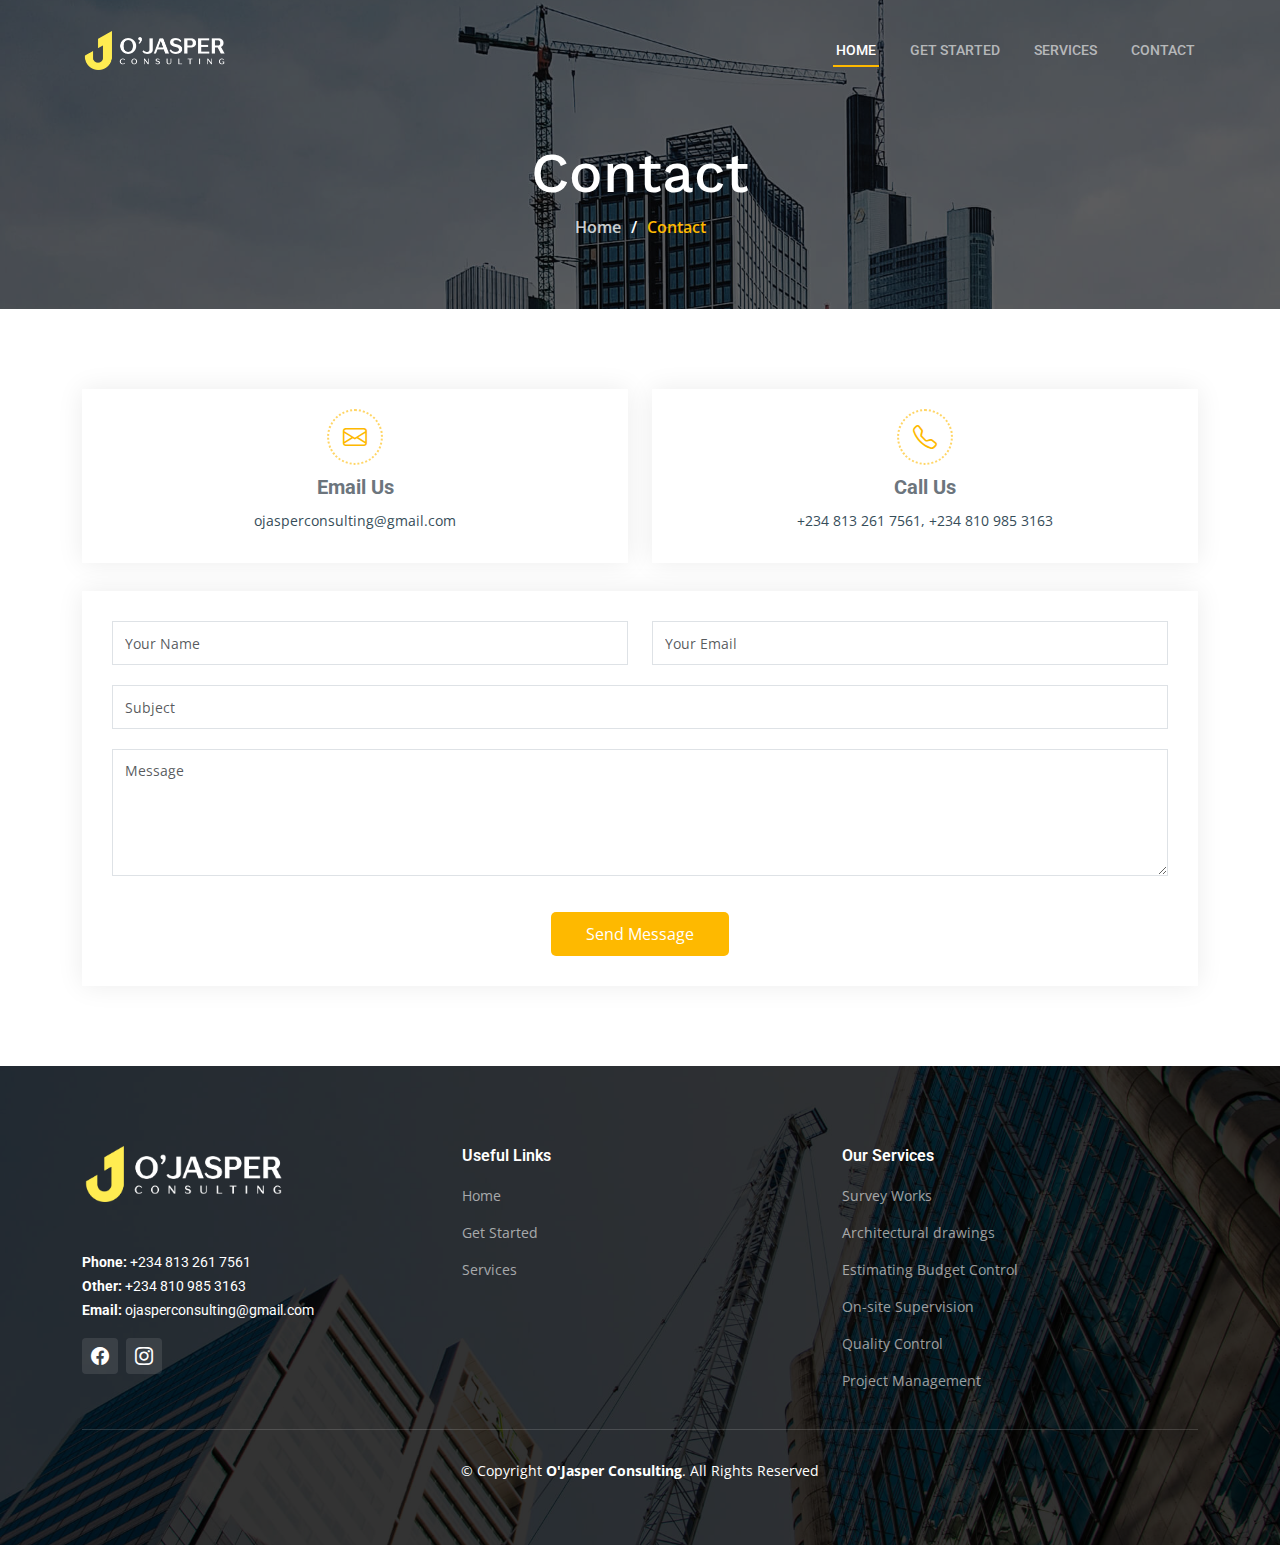
==== contact.html @ b6a2d381 "initial commit" ====
<!DOCTYPE html>
<html lang="en">

<head>
  <meta charset="utf-8">
  <meta content="width=device-width, initial-scale=1.0" name="viewport">

  <title>UpConstruction Bootstrap Template - Index</title>
  <meta content="" name="description">
  <meta content="" name="keywords">

  <!-- Favicons -->
  <link href="assets/img/favicon.png" rel="icon">
  <link href="assets/img/apple-touch-icon.png" rel="apple-touch-icon">

  <!-- Google Fonts -->
  <link rel="preconnect" href="https://fonts.googleapis.com">
  <link rel="preconnect" href="https://fonts.gstatic.com" crossorigin>
  <link href="https://fonts.googleapis.com/css2?family=Open+Sans:ital,wght@0,300;0,400;0,500;0,600;0,700;1,300;1,400;1,600;1,700&family=Roboto:ital,wght@0,300;0,400;0,500;0,600;0,700;1,300;1,400;1,500;1,600;1,700&family=Work+Sans:ital,wght@0,300;0,400;0,500;0,600;0,700;1,300;1,400;1,500;1,600;1,700&display=swap" rel="stylesheet">

  <!-- Vendor CSS Files -->
  <link href="assets/vendor/bootstrap/css/bootstrap.min.css" rel="stylesheet">
  <link href="assets/vendor/bootstrap-icons/bootstrap-icons.css" rel="stylesheet">
  <link href="assets/vendor/fontawesome-free/css/all.min.css" rel="stylesheet">
  <link href="assets/vendor/aos/aos.css" rel="stylesheet">
  <link href="assets/vendor/glightbox/css/glightbox.min.css" rel="stylesheet">
  <link href="assets/vendor/swiper/swiper-bundle.min.css" rel="stylesheet">

  <!-- Template Main CSS File -->
  <link href="assets/css/main.css" rel="stylesheet">

  <!-- =======================================================
  * Template Name: UpConstruction
  * Updated: Sep 18 2023 with Bootstrap v5.3.2
  * Template URL: https://bootstrapmade.com/upconstruction-bootstrap-construction-website-template/
  * Author: BootstrapMade.com
  * License: https://bootstrapmade.com/license/
  ======================================================== -->
</head>

<body>

  <!-- ======= Header ======= -->
  <header id="header" class="header d-flex align-items-center">
    <div class="container-fluid container-xl d-flex align-items-center justify-content-between">

      <a href="index.html" class="logo d-flex align-items-center">
        <!-- Uncomment the line below if you also wish to use an image logo -->
        <img src="assets/img/logo2.png" alt="">
        <!-- <h1>UpConstruction<span>.</span></h1> -->
      </a>

      <i class="mobile-nav-toggle mobile-nav-show bi bi-list"></i>
      <i class="mobile-nav-toggle mobile-nav-hide d-none bi bi-x"></i>
      <nav id="navbar" class="navbar">
        <ul>
          <li><a href="index.html" class="active">Home</a></li>
          <li><a href="index.html#get-started">Get Started</a></li>
          <li><a href="index.html#services">Services</a></li>
          <li><a href="contact.html">Contact</a></li>
        </ul>
      </nav><!-- .navbar -->

    </div>
  </header><!-- End Header -->

  <main id="main">

    <!-- ======= Breadcrumbs ======= -->
    <div class="breadcrumbs d-flex align-items-center" style="background-image: url('assets/img/breadcrumbs-bg.jpg');">
      <div class="container position-relative d-flex flex-column align-items-center" data-aos="fade">

        <h2>Contact</h2>
        <ol>
          <li><a href="index.html">Home</a></li>
          <li>Contact</li>
        </ol>

      </div>
    </div><!-- End Breadcrumbs -->

    <!-- ======= Contact Section ======= -->
    <section id="contact" class="contact">
      <div class="container" data-aos="fade-up" data-aos-delay="100">

        <div class="row gy-4">
          <!-- <div class="col-lg-6">
            <div class="info-item  d-flex flex-column justify-content-center align-items-center">
              <i class="bi bi-map"></i>
              <h3>Our Address</h3>
              <p>A108 Adam Street, New York, NY 535022</p>
            </div>
          </div> -->
          <!-- End Info Item -->

          <div class="col-lg-6 col-md-6">
            <div class="info-item d-flex flex-column justify-content-center align-items-center">
              <i class="bi bi-envelope"></i>
              <h3>Email Us</h3>
              <p>ojasperconsulting@gmail.com</p>
            </div>
          </div><!-- End Info Item -->

          <div class="col-lg-6 col-md-6">
            <div class="info-item  d-flex flex-column justify-content-center align-items-center">
              <i class="bi bi-telephone"></i>
              <h3>Call Us</h3>
              <p>+234 813 261 7561, +234 810 985 3163</p>
            </div>
          </div>
          <!-- End Info Item -->

        </div>

        <div class="row gy-4 mt-1">

          <!-- <div class="col-lg-6 ">
            <iframe src="https://www.google.com/maps/embed?pb=!1m14!1m8!1m3!1d12097.433213460943!2d-74.0062269!3d40.7101282!3m2!1i1024!2i768!4f13.1!3m3!1m2!1s0x0%3A0xb89d1fe6bc499443!2sDowntown+Conference+Center!5e0!3m2!1smk!2sbg!4v1539943755621" frameborder="0" style="border:0; width: 100%; height: 384px;" allowfullscreen></iframe>
          </div> -->
          <!-- End Google Maps -->

          <div class="col-lg-12">
            <form netlify class="php-email-form">
              <div class="row gy-4">
                <div class="col-lg-6 form-group">
                  <input type="text" name="name" class="form-control" id="name" placeholder="Your Name" required>
                </div>
                <div class="col-lg-6 form-group">
                  <input type="email" class="form-control" name="email" id="email" placeholder="Your Email" required>
                </div>
              </div>
              <div class="form-group">
                <input type="text" class="form-control" name="subject" id="subject" placeholder="Subject" required>
              </div>
              <div class="form-group">
                <textarea class="form-control" name="message" rows="5" placeholder="Message" required></textarea>
              </div>
              <div class="my-3">
                <div class="loading">Loading</div>
                <div class="error-message"></div>
                <div class="sent-message">Your message has been sent. Thank you!</div>
              </div>
              <div class="text-center"><button type="submit">Send Message</button></div>
            </form>
          </div><!-- End Contact Form -->

        </div>

      </div>
    </section><!-- End Contact Section -->

  </main>
  <!-- End #main -->

  <!-- ======= Footer ======= -->
  <footer id="footer" class="footer">

    <div class="footer-content position-relative">
      <div class="container">
        <div class="row">

          <div class="col-lg-4 col-md-6">
            <div class="footer-info">
              <!-- <h3>UpConstruction</h3> -->
              <a href="index.html" class="logo d-flex align-items-center mb-5">
                <!-- Uncomment the line below if you also wish to use an image logo -->
                <img src="assets/img/logo2.png" width="200px" alt="">
                <!-- <h1>UpConstruction<span>.</span></h1> -->
              </a>

              <p>
                <!-- A108 Adam Street <br>
                NY 535022, USA<br><br> -->
                <strong>Phone:</strong> +234 813 261 7561<br>
                <strong>Other:</strong> +234 810 985 3163<br>
                <strong>Email:</strong> ojasperconsulting@gmail.com<br>
              </p>
              <div class="social-links d-flex mt-3">
                <!-- <a href="#" class="d-flex align-items-center justify-content-center"><i class="bi bi-twitter"></i></a> -->
                <a href="https://facebook.com/JasperKonstrukT" class="d-flex align-items-center justify-content-center"><i class="bi bi-facebook"></i></a>
                <a href="https://www.instagram.com/ojasperconsultng/" class="d-flex align-items-center justify-content-center"><i class="bi bi-instagram"></i></a>
                <!-- <a href="#" class="d-flex align-items-center justify-content-center"><i class="bi bi-linkedin"></i></a> -->
              </div>
            </div>
          </div>
          <!-- End footer info column-->

          <div class="col-lg-4 col-md-3 footer-links">
            <h4>Useful Links</h4>
            <ul>
              <li><a href="/">Home</a></li>
              <li><a href="#get-started">Get Started</a></li>
              <li><a href="#services">Services</a></li>
            </ul>
          </div>
          <!-- End footer links column-->

          <div class="col-lg-4 col-md-3 footer-links">
            <h4>Our Services</h4>
            <ul>
              <li><a href="#services">Survey Works</a></li>
              <li><a href="#services">Architectural drawings</a></li>
              <li><a href="#services">Estimating Budget Control</a></li>
              <li><a href="#services">On-site Supervision</a></li>
              <li><a href="#services">Quality Control</a></li>
              <li><a href="#services">Project Management</a></li>
            </ul>
          </div>
          <!-- End footer links column-->
        </div>
      </div>
    </div>

    <div class="footer-legal text-center position-relative">
      <div class="container">
        <div class="copyright">
          &copy; Copyright <strong><span>O'Jasper Consulting</span></strong>. All Rights Reserved
        </div>
        <div class="credits">
          <!-- All the links in the footer should remain intact. -->
          <!-- You can delete the links only if you purchased the pro version. -->
          <!-- Licensing information: https://bootstrapmade.com/license/ -->
          <!-- Purchase the pro version with working PHP/AJAX contact form: https://bootstrapmade.com/upconstruction-bootstrap-construction-website-template/ -->
          <!-- Designed by <a href="https://bootstrapmade.com/">BootstrapMade</a> -->
        </div>
      </div>
    </div>

  </footer>
  <!-- End Footer -->

  <a href="#" class="scroll-top d-flex align-items-center justify-content-center"><i class="bi bi-arrow-up-short"></i></a>

  <div id="preloader"></div>

  <!-- Vendor JS Files -->
  <script src="assets/vendor/bootstrap/js/bootstrap.bundle.min.js"></script>
  <script src="assets/vendor/aos/aos.js"></script>
  <script src="assets/vendor/glightbox/js/glightbox.min.js"></script>
  <script src="assets/vendor/isotope-layout/isotope.pkgd.min.js"></script>
  <script src="assets/vendor/swiper/swiper-bundle.min.js"></script>
  <script src="assets/vendor/purecounter/purecounter_vanilla.js"></script>
  <script src="assets/vendor/php-email-form/validate.js"></script>

  <!-- Template Main JS File -->
  <script src="assets/js/main.js"></script>

</body>

</html>
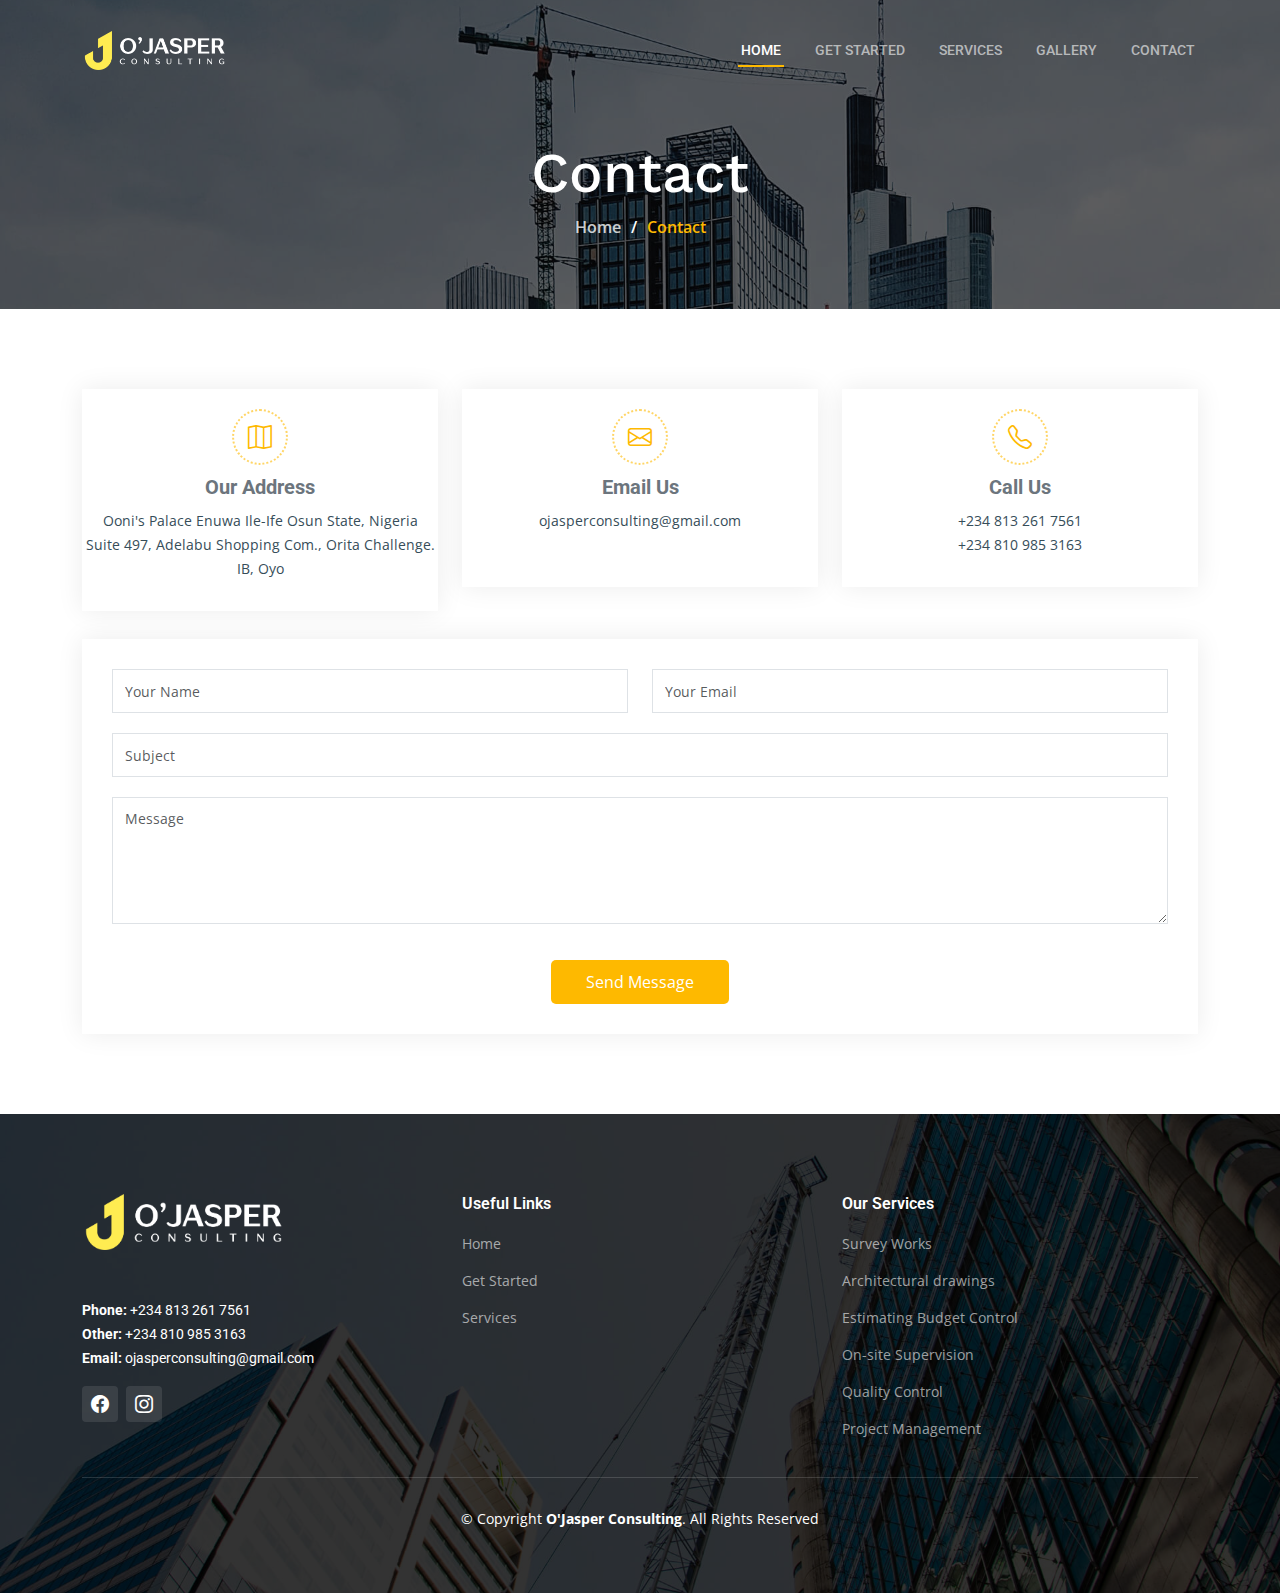
==== commit 94f432e9: "added new photos" ====
--- a/contact.html
+++ b/contact.html
@@ -5,7 +5,7 @@
   <meta charset="utf-8">
   <meta content="width=device-width, initial-scale=1.0" name="viewport">
 
-  <title>UpConstruction Bootstrap Template - Index</title>
+  <title>Contact</title>
   <meta content="" name="description">
   <meta content="" name="keywords">
 
@@ -57,6 +57,7 @@
           <li><a href="index.html" class="active">Home</a></li>
           <li><a href="index.html#get-started">Get Started</a></li>
           <li><a href="index.html#services">Services</a></li>
+          <li><a href="gallery.html">Gallery</a></li>
           <li><a href="contact.html">Contact</a></li>
         </ul>
       </nav><!-- .navbar -->
@@ -84,28 +85,31 @@
       <div class="container" data-aos="fade-up" data-aos-delay="100">
 
         <div class="row gy-4">
-          <!-- <div class="col-lg-6">
+          <div class="col-lg-4">
             <div class="info-item  d-flex flex-column justify-content-center align-items-center">
               <i class="bi bi-map"></i>
               <h3>Our Address</h3>
-              <p>A108 Adam Street, New York, NY 535022</p>
-            </div>
-          </div> -->
+              <p>Ooni's Palace Enuwa Ile-Ife Osun State, Nigeria</p>
+              <p style="text-align: center;">Suite 497, Adelabu Shopping Com., Orita Challenge. IB, Oyo</p>
+            </div>
+          </div>
           <!-- End Info Item -->
 
-          <div class="col-lg-6 col-md-6">
+          <div class="col-lg-4 col-md-6">
             <div class="info-item d-flex flex-column justify-content-center align-items-center">
               <i class="bi bi-envelope"></i>
               <h3>Email Us</h3>
               <p>ojasperconsulting@gmail.com</p>
+              <p>&nbsp;</p>
             </div>
           </div><!-- End Info Item -->
 
-          <div class="col-lg-6 col-md-6">
+          <div class="col-lg-4 col-md-6">
             <div class="info-item  d-flex flex-column justify-content-center align-items-center">
               <i class="bi bi-telephone"></i>
               <h3>Call Us</h3>
-              <p>+234 813 261 7561, +234 810 985 3163</p>
+              <p>+234 813 261 7561</p>
+              <p>+234 810 985 3163</p>
             </div>
           </div>
           <!-- End Info Item -->
@@ -120,7 +124,7 @@
           <!-- End Google Maps -->
 
           <div class="col-lg-12">
-            <form netlify class="php-email-form">
+            <form class="php-email-form" method="POST" netlify>
               <div class="row gy-4">
                 <div class="col-lg-6 form-group">
                   <input type="text" name="name" class="form-control" id="name" placeholder="Your Name" required>
@@ -137,8 +141,8 @@
               </div>
               <div class="my-3">
                 <div class="loading">Loading</div>
-                <div class="error-message"></div>
-                <div class="sent-message">Your message has been sent. Thank you!</div>
+                <!-- <div class="error-message"></div>
+                <div class="sent-message">Your message has been sent. Thank you!</div> -->
               </div>
               <div class="text-center"><button type="submit">Send Message</button></div>
             </form>
@@ -240,7 +244,7 @@
   <script src="assets/vendor/isotope-layout/isotope.pkgd.min.js"></script>
   <script src="assets/vendor/swiper/swiper-bundle.min.js"></script>
   <script src="assets/vendor/purecounter/purecounter_vanilla.js"></script>
-  <script src="assets/vendor/php-email-form/validate.js"></script>
+  <!-- <script src="assets/vendor/php-email-form/validate.js"></script> -->
 
   <!-- Template Main JS File -->
   <script src="assets/js/main.js"></script>
--- a/assets/css/main.css
+++ b/assets/css/main.css
@@ -2665,4 +2665,30 @@
 
 .footer .footer-legal .credits a {
   color: var(--color-primary);
+}
+
+#vision .section-header h1 {
+  font-size: xx-large;
+}
+.gallery-container {
+  text-align: center;
+}
+.gallery-container img {
+  width: 200px;
+}
+
+.see-more {
+  border: #feb900 1px solid;
+  padding: 10px 20px;
+  background: #feb900;
+  color: #fff;
+  width: 200px;
+  text-align: center;
+  margin: 40px auto;
+}
+
+@media (max-width: 768px) {
+  .gallery-container img {
+    width: 100px;
+  }
 }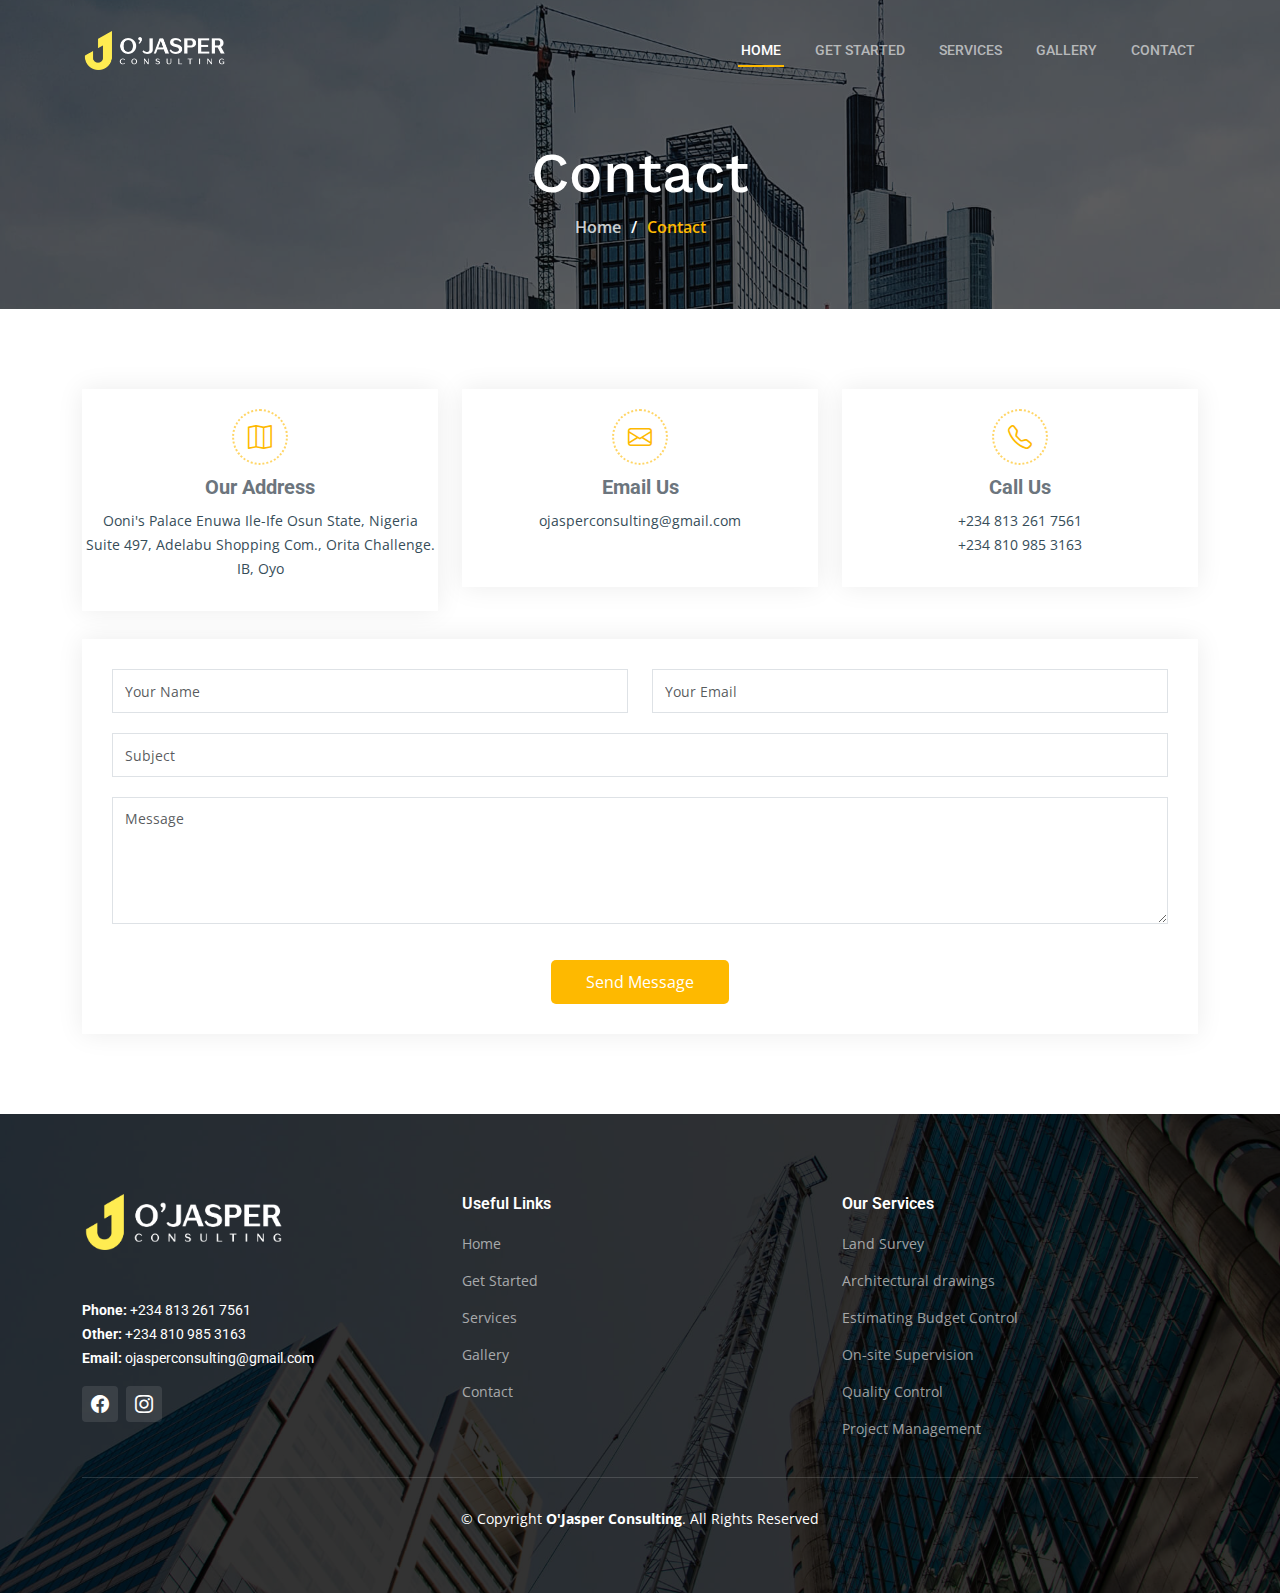
==== commit e1f3a3ec: "added new photos" ====
--- a/contact.html
+++ b/contact.html
@@ -193,8 +193,10 @@
             <h4>Useful Links</h4>
             <ul>
               <li><a href="/">Home</a></li>
-              <li><a href="#get-started">Get Started</a></li>
-              <li><a href="#services">Services</a></li>
+              <li><a href="index.html#get-started">Get Started</a></li>
+              <li><a href="index.html#services">Services</a></li>
+              <li><a href="gallery.html">Gallery</a></li>
+              <li><a href="contact.html">Contact</a></li>
             </ul>
           </div>
           <!-- End footer links column-->
@@ -202,7 +204,7 @@
           <div class="col-lg-4 col-md-3 footer-links">
             <h4>Our Services</h4>
             <ul>
-              <li><a href="#services">Survey Works</a></li>
+              <li><a href="#services">Land Survey</a></li>
               <li><a href="#services">Architectural drawings</a></li>
               <li><a href="#services">Estimating Budget Control</a></li>
               <li><a href="#services">On-site Supervision</a></li>
